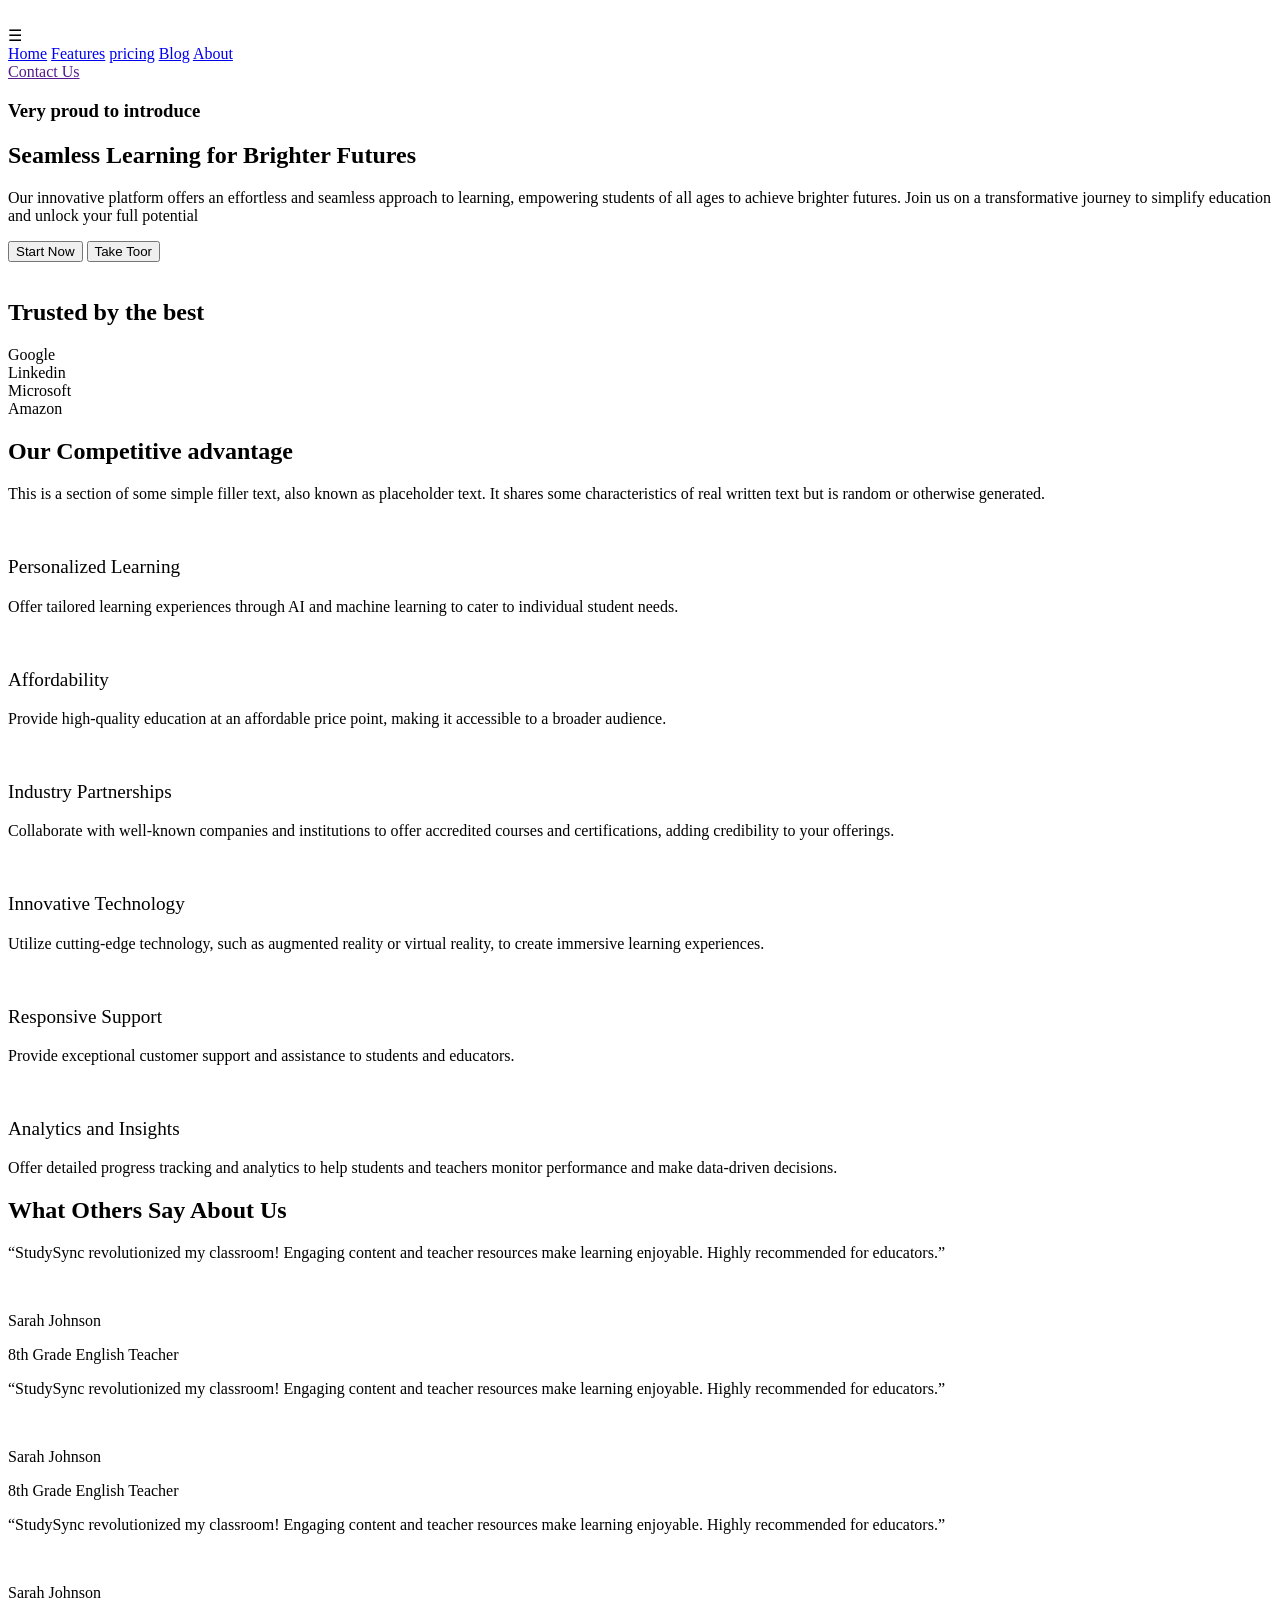
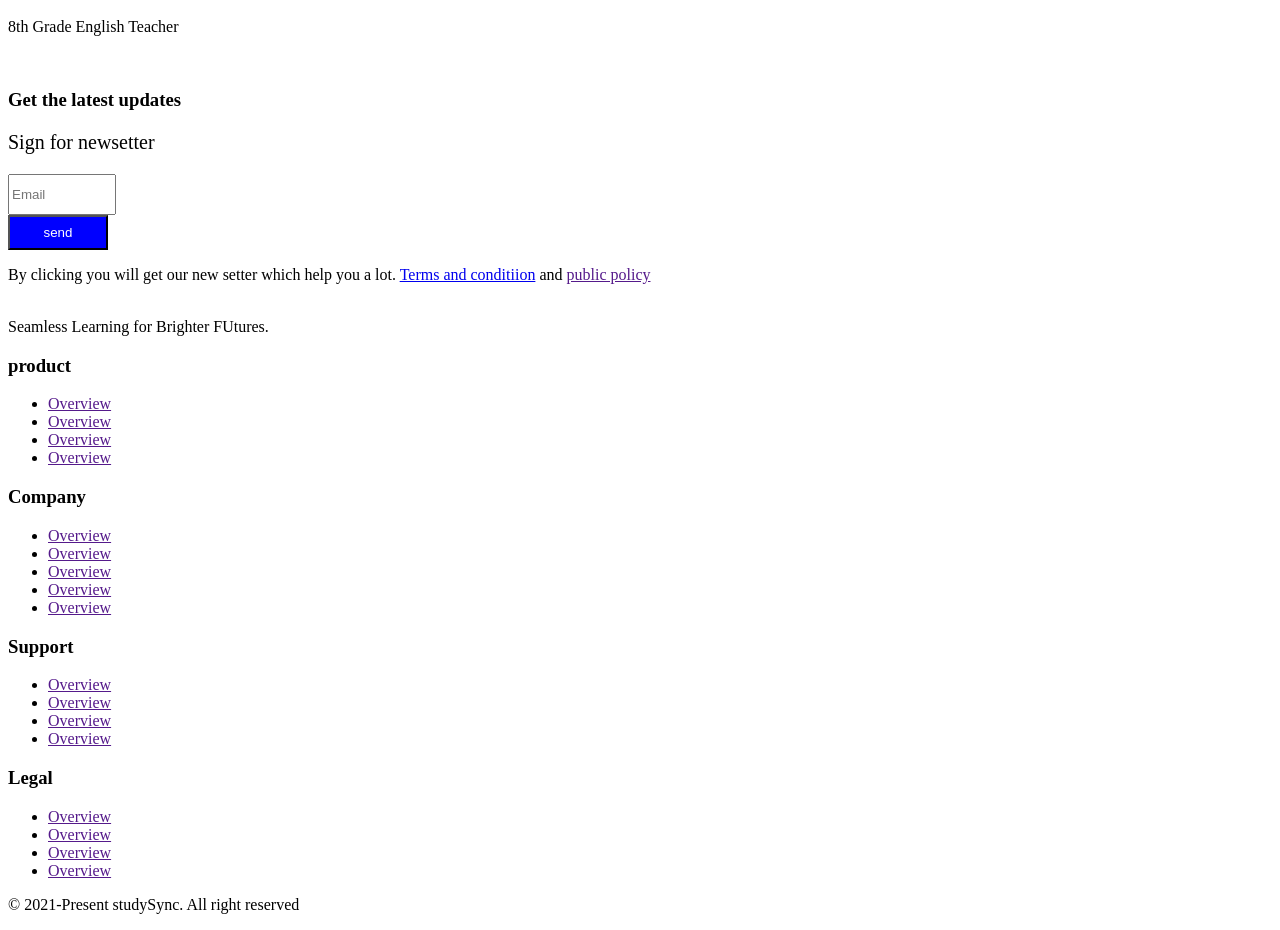
==== index.html @ 5e079e12 "Added structure for  website pages  using HTML" ====
<!DOCTYPE html>
<html lang="en">
<head>
    <meta charset="UTF-8">
    <meta name="viewport" content="width=device-width, initial-scale=1.0">
    <title>Studysync</title>
    <link rel="stylesheet" href="property.css">
<link rel="stylesheet" href="https://cdnjs.cloudflare.com/ajax/libs/font-awesome/7.0.1/css/all.min.css" integrity="sha512-2SwdPD6INVrV/lHTZbO2nodKhrnDdJK9/kg2XD1r9uGqPo1cUbujc+IYdlYdEErWNu69gVcYgdxlmVmzTWnetw==" crossorigin="anonymous" referrerpolicy="no-referrer" />

</head>
<body>
    <div class="header">
        <div class="logo"><a href="#"><img src="log.jpg" alt=""></a></div>
        <div class="hamburger">
          ☰
        </div>
        <div class="nav"><a href="#home">Home</a>
        <a href="#feature">Features</a>
        <a href="#pricing">pricing</a>
        <a href="#Blog">Blog</a>
        <a href="#About">About</a>
        </div>
        <div class="contact"><a href="">Contact Us</a></div>
        
    </div>
    <div class="main-section">
        <div class="left-content"><div class="text-content" id="greeting"><h3>Very proud to introduce

</h3></div>
        <div class="text-content" id="title"><h2>Seamless Learning for Brighter Futures</h2></div>
        <div class="text-content"><p>Our innovative platform offers an effortless and seamless approach to learning, empowering students of all ages to achieve brighter futures. Join us on a transformative journey to simplify education and unlock your full potential</p></div>
        <div class="text-content"><button class="start">Start Now</button>
        <button class="take-toor">Take Toor</button>
        </div>
       </div>
        <div class="right-content"><img src="https://www.myglobalviewpoint.com/wp-content/uploads/2019/12/travel-lost-and-found.jpg" alt=""></div>

    </div>
    <div class="trust"><h2>Trusted by the best</h2></div>
    <div class="media-content">
    
    <div class="social-media">
        
        <div class="app"><i class="fa-brands fa-google"></i>Google
        </div>
        <div class="app"><i class="fa-brands fa-linkedin"></i>Linkedin</div>
        <div class="app"><i class="fa-brands fa-microsoft"></i>Microsoft</div>
        <div class="app"><i class="fa-brands fa-amazon"></i>Amazon</div>
    </div>
    </div>
    <div class="card-section">
    <div class="heading-title"><h2 id="heading-card">Our Competitive advantage
    </h2> 
    <p class="main-description">
                    This is a section of some simple filler text, also known as placeholder text. It shares some characteristics of real written text but is random or otherwise generated.
                </p>
            </div>
            <div class="cards">
                <div class="advantage" id="Personalized"><img src="https://th.bing.com/th/id/OIP.NYyAvEZ271g8vHvGnQtRmQHaHa?w=159&h=180&c=7&r=0&o=7&dpr=1.3&pid=1.7&rm=3" alt="">
                    <p style="font-size: larger;">Personalized Learning</p>
                   <p>Offer tailored learning experiences through AI and machine learning to cater to individual student needs.</p>
                </div>
                <div class="advantage" id="affordable"><img src="https://th.bing.com/th/id/OIP.NYyAvEZ271g8vHvGnQtRmQHaHa?w=159&h=180&c=7&r=0&o=7&dpr=1.3&pid=1.7&rm=3" alt="">
                    <p style="font-size: larger;"> Affordability</p>
                   <p> Provide high-quality education at an affordable price point, making it accessible to a broader audience.
</div>
                <div class="advantage" id="Industry"><img src="https://th.bing.com/th/id/OIP.NYyAvEZ271g8vHvGnQtRmQHaHa?w=159&h=180&c=7&r=0&o=7&dpr=1.3&pid=1.7&rm=3" alt="">
                    <p style="font-size: larger;"> Industry Partnerships</p>
                   <p>Collaborate with well-known companies and institutions to offer accredited courses and certifications, adding credibility to your offerings.
                        </div>
                <div class="advantage" id="innovative"><img src="https://th.bing.com/th/id/OIP.NYyAvEZ271g8vHvGnQtRmQHaHa?w=159&h=180&c=7&r=0&o=7&dpr=1.3&pid=1.7&rm=3" alt="">
                    <p style="font-size: larger;">Innovative Technology</p>
                   <p> Utilize cutting-edge technology, such as augmented reality or virtual reality, to create immersive learning experiences.
          </div>
                <div class="advantage" id="Responsive"><img src="https://th.bing.com/th/id/OIP.NYyAvEZ271g8vHvGnQtRmQHaHa?w=159&h=180&c=7&r=0&o=7&dpr=1.3&pid=1.7&rm=3" alt="">
                    <p style="font-size: larger;">  Responsive Support</p>
                   <p> Provide exceptional customer support and assistance to students and educators. </div>
                <div class="advantage" id="analytics"><img src="https://th.bing.com/th/id/OIP.NYyAvEZ271g8vHvGnQtRmQHaHa?w=159&h=180&c=7&r=0&o=7&dpr=1.3&pid=1.7&rm=3" alt="">
                    <p style="font-size: larger;">  Analytics and Insights</p>
                   <p>   Offer detailed progress tracking and analytics to help students and teachers monitor performance and make data-driven decisions.
                         </div>
                
            
            </div>
   </div>
 <div class="feedback-container">
    <h2>What Others Say About Us</h2>
    <div class="feedback-box">
        
        <div class="feedback-content">
            <div class="feedback-text"><p>“StudySync revolutionized my classroom! Engaging content and teacher resources make learning enjoyable. Highly recommended for educators.”</p></div>
            <img src="https://www.bing.com/th/id/OIP.j2kgzAoWgq7BQMb26Er6qAHaLH?w=193&h=290&c=8&rs=1&qlt=90&o=6&pid=3.1&rm=2" alt="">
            <p class="person-name">  Sarah Johnson</p>
            <div class="job-title"><p> 8th Grade English Teacher</p></div>
        </div>
        <div class="feedback-content"><div class="feedback-text"><p>“StudySync revolutionized my classroom! Engaging content and teacher resources make learning enjoyable. Highly recommended for educators.”</p></div>
            <img src="https://www.bing.com/th/id/OIP.j2kgzAoWgq7BQMb26Er6qAHaLH?w=193&h=290&c=8&rs=1&qlt=90&o=6&pid=3.1&rm=2" alt="">
            <p class="person-name">  Sarah Johnson</p>
            <div class="job-title"><p> 8th Grade English Teacher</p></div>
      </div>
        <div class="feedback-content"><div class="feedback-text"><p>“StudySync revolutionized my classroom! Engaging content and teacher resources make learning enjoyable. Highly recommended for educators.”</p></div>
            <img src="https://www.bing.com/th/id/OIP.j2kgzAoWgq7BQMb26Er6qAHaLH?w=193&h=290&c=8&rs=1&qlt=90&o=6&pid=3.1&rm=2" alt="">
            <p class="person-name">  Sarah Johnson</p>
            <div class="job-title"><p> 8th Grade English Teacher</p></div>
      </div>
    </div>
 </div>
<div class="update-section">
    <div class="update-content">
        <div class="color">
        <img src="https://www.bing.com/th/id/OIP.UIv_nCIcZxFBDqCLaLUd1AHaE8?w=193&h=135&c=8&rs=1&qlt=90&o=6&dpr=1.3&pid=3.1&rm=2" alt=""></div>
        <div class="text-section"><div><h3>Get the latest updates</h3></div>
        <div><p style="font-size: 20px;">Sign for newsetter</p></div>
        <div class="form">
            <div class="email"><input type="email" placeholder="Email" style="color:white; height: 35px; width: 100px; "></div>
            <div class="send" ><input type="button" value="send" style="color:white; height: 35px; width: 100px; background-color: blue;"></div>
        </div>
        <div><p>By clicking you will get our new setter which help you a lot. <a href="#">Terms and conditiion</a> and <a href="">public policy</a></p></div></div>
    </div>
</div>
<div class="footer-container">
  <div class="footer-content">
    <div class="footer-left-content">
        <div class="footer-logo"><a href="#"><img src="log.jpg" alt=""></a></div>
        <div class="footer-text">Seamless Learning for Brighter FUtures.</div>
        <div class="footer-social-media"><a href=""><i class="fa-brands fa-twitter"></i></a>
            <a href=""><i class="fa-brands fa-instagram"></i></a>
            <a href=""><i class="fa-brands fa-linkedin"></i></a>
            <a href=""><i class="fa-brands fa-github"></i></a></div>
    </div>
    <div class="footer-right-content">
        <div class="product"><h3>product</h3>
            <ul> <li><a href="">Overview</a></li>
                <li><a href="">Overview</a></li>
                <li><a href="">Overview</a></li>
                <li><a href="">Overview</a></li>
            </ul>
        </div>
        <div class="Company"><h3>Company</h3>
            <ul> <li><a href="">Overview</a></li>
                <li><a href="">Overview</a></li>
                <li><a href="">Overview</a></li>
                <li><a href="">Overview</a></li>
                <li><a href="">Overview</a></li>
            </ul>
        </div>
        <div class="Support"><h3>Support</h3>
            <ul> <li><a href="">Overview</a></li>
                <li><a href="">Overview</a></li>
                <li><a href="">Overview</a></li>
                <li><a href="">Overview</a></li>
                
            </ul>
        </div>
        <div class="Legal"><h3>Legal</h3>
            <ul> <li><a href="">Overview</a></li>
                <li><a href="">Overview</a></li>
                <li><a href="">Overview</a></li>
                <li><a href="">Overview</a></li>
                
            </ul>
        </div>
        

    </div>
   </div>

</div>


<footer>
    <div class="footer"><p>  © 2021-Present studySync. All right reserved</p></div>
 

</footer>


</body>
</html>
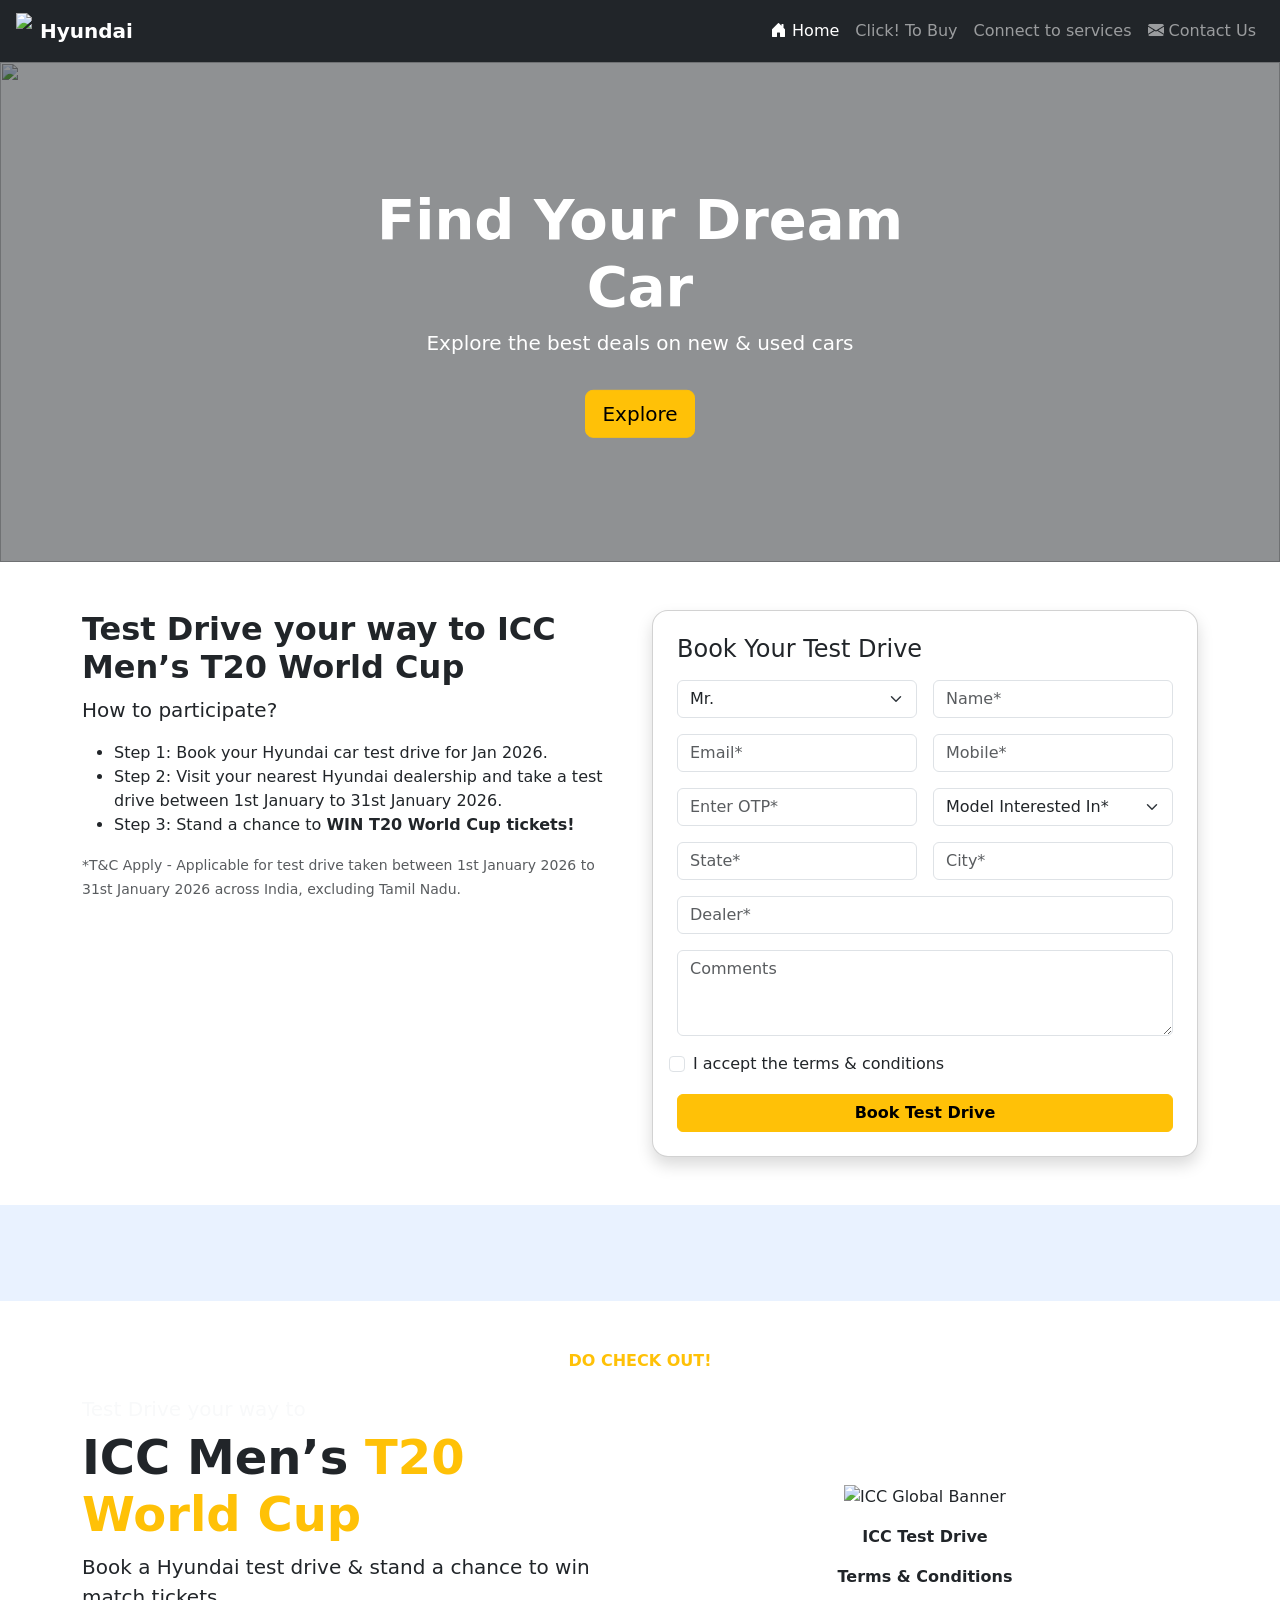
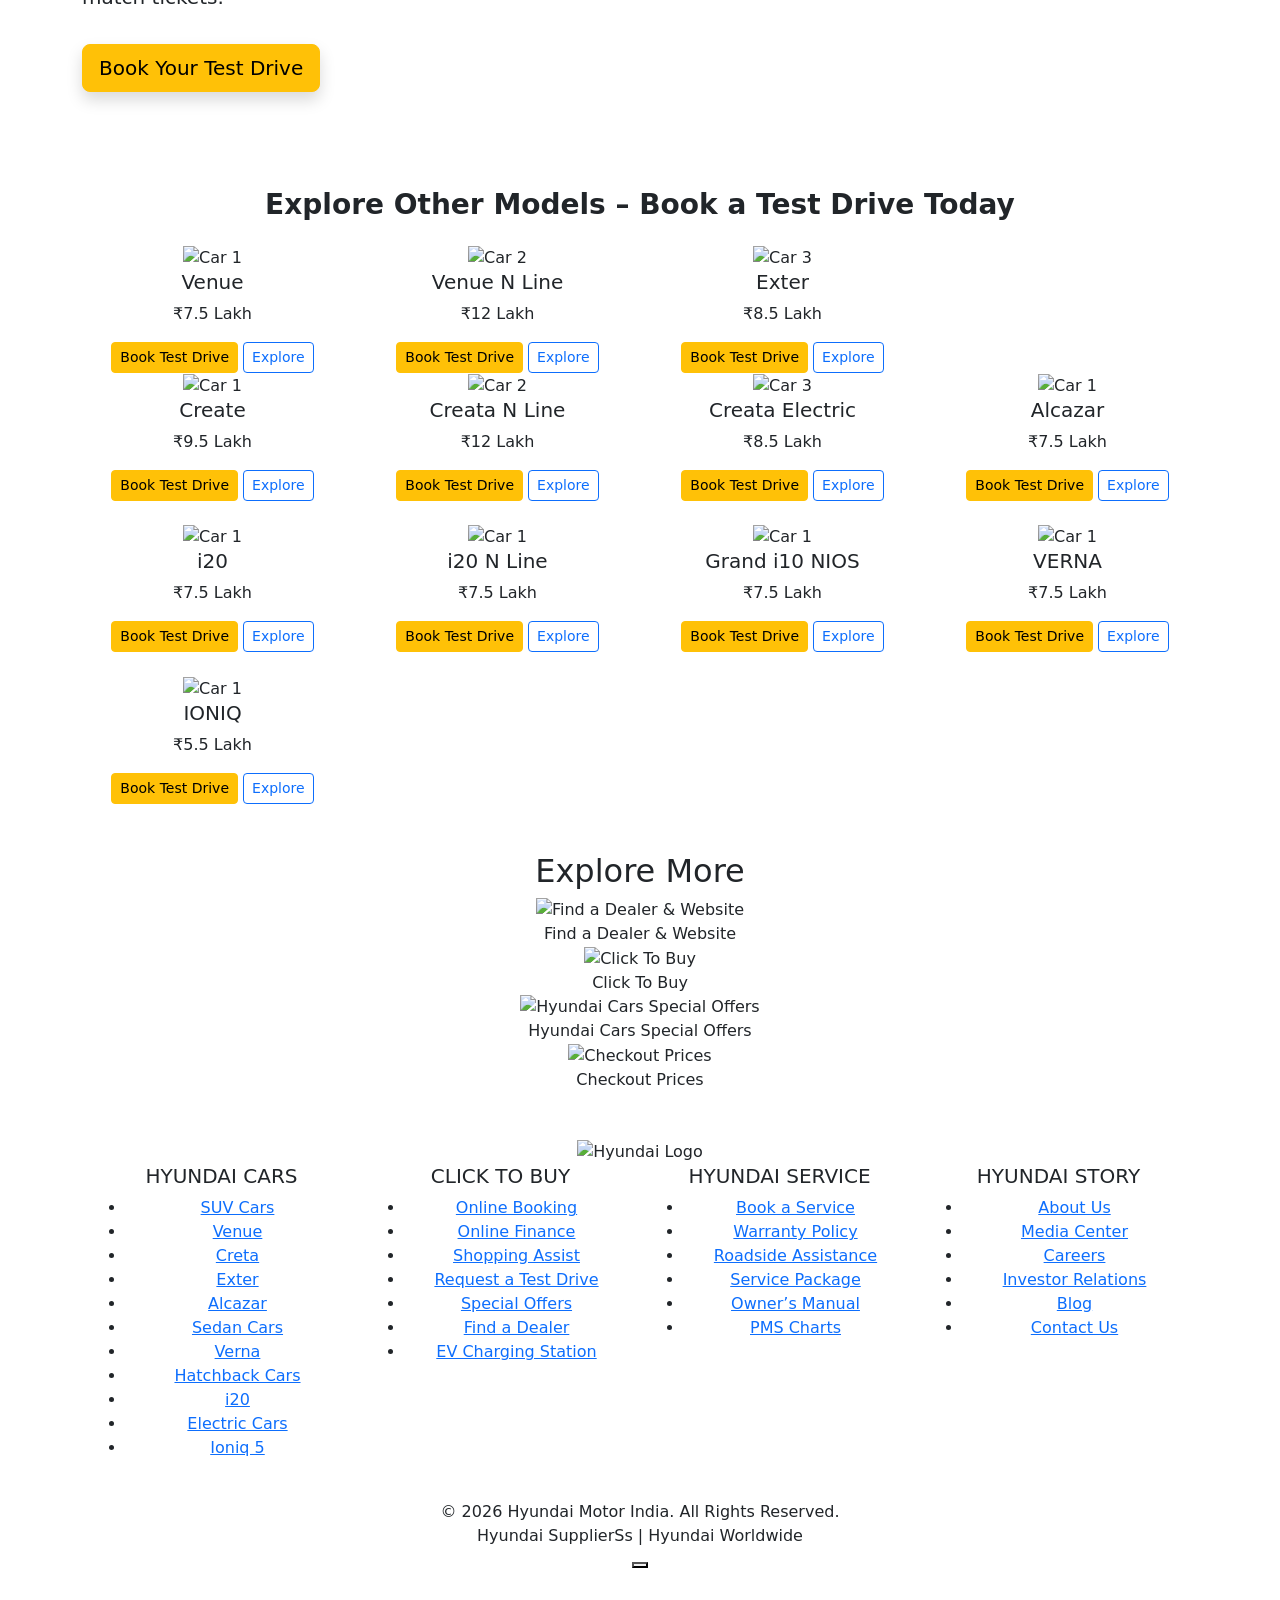
==== commit 95fa917d: "rename file" ====
--- a/index.html
+++ b/index.html
@@ -1,179 +1,536 @@
 <!DOCTYPE html>
 <html lang="en">
 <head>
-    <meta charset="UTF-8">
-    <meta name="viewport" content="width=device-width, initial-scale=1.0">
-    <title>Studysync</title>
-    <link rel="stylesheet" href="property.css">
-<link rel="stylesheet" href="https://cdnjs.cloudflare.com/ajax/libs/font-awesome/7.0.1/css/all.min.css" integrity="sha512-2SwdPD6INVrV/lHTZbO2nodKhrnDdJK9/kg2XD1r9uGqPo1cUbujc+IYdlYdEErWNu69gVcYgdxlmVmzTWnetw==" crossorigin="anonymous" referrerpolicy="no-referrer" />
-
+  <meta charset="UTF-8">
+  <title>Bootstrap Header with Icons</title>
+  <link rel="stylesheet" href="Style.css">
+
+  <link href="https://cdn.jsdelivr.net/npm/bootstrap@5.3.2/dist/css/bootstrap.min.css" rel="stylesheet">
+
+
+  <link href="https://cdn.jsdelivr.net/npm/bootstrap-icons@1.11.1/font/bootstrap-icons.css" rel="stylesheet">
 </head>
 <body>
-    <div class="header">
-        <div class="logo"><a href="#"><img src="log.jpg" alt=""></a></div>
-        <div class="hamburger">
-          ☰
-        </div>
-        <div class="nav"><a href="#home">Home</a>
-        <a href="#feature">Features</a>
-        <a href="#pricing">pricing</a>
-        <a href="#Blog">Blog</a>
-        <a href="#About">About</a>
-        </div>
-        <div class="contact"><a href="">Contact Us</a></div>
-        
-    </div>
-    <div class="main-section">
-        <div class="left-content"><div class="text-content" id="greeting"><h3>Very proud to introduce
-
-</h3></div>
-        <div class="text-content" id="title"><h2>Seamless Learning for Brighter Futures</h2></div>
-        <div class="text-content"><p>Our innovative platform offers an effortless and seamless approach to learning, empowering students of all ages to achieve brighter futures. Join us on a transformative journey to simplify education and unlock your full potential</p></div>
-        <div class="text-content"><button class="start">Start Now</button>
-        <button class="take-toor">Take Toor</button>
-        </div>
-       </div>
-        <div class="right-content"><img src="https://www.myglobalviewpoint.com/wp-content/uploads/2019/12/travel-lost-and-found.jpg" alt=""></div>
-
-    </div>
-    <div class="trust"><h2>Trusted by the best</h2></div>
-    <div class="media-content">
-    
-    <div class="social-media">
-        
-        <div class="app"><i class="fa-brands fa-google"></i>Google
-        </div>
-        <div class="app"><i class="fa-brands fa-linkedin"></i>Linkedin</div>
-        <div class="app"><i class="fa-brands fa-microsoft"></i>Microsoft</div>
-        <div class="app"><i class="fa-brands fa-amazon"></i>Amazon</div>
-    </div>
-    </div>
-    <div class="card-section">
-    <div class="heading-title"><h2 id="heading-card">Our Competitive advantage
-    </h2> 
-    <p class="main-description">
-                    This is a section of some simple filler text, also known as placeholder text. It shares some characteristics of real written text but is random or otherwise generated.
-                </p>
-            </div>
-            <div class="cards">
-                <div class="advantage" id="Personalized"><img src="https://th.bing.com/th/id/OIP.NYyAvEZ271g8vHvGnQtRmQHaHa?w=159&h=180&c=7&r=0&o=7&dpr=1.3&pid=1.7&rm=3" alt="">
-                    <p style="font-size: larger;">Personalized Learning</p>
-                   <p>Offer tailored learning experiences through AI and machine learning to cater to individual student needs.</p>
-                </div>
-                <div class="advantage" id="affordable"><img src="https://th.bing.com/th/id/OIP.NYyAvEZ271g8vHvGnQtRmQHaHa?w=159&h=180&c=7&r=0&o=7&dpr=1.3&pid=1.7&rm=3" alt="">
-                    <p style="font-size: larger;"> Affordability</p>
-                   <p> Provide high-quality education at an affordable price point, making it accessible to a broader audience.
+
+<nav class="navbar navbar-expand-lg navbar-dark bg-dark px-3">
+<a class="navbar-brand d-flex align-items-center" href="#">
+  <img src="https://freepnglogo.com/images/all_img/1720112815hyundai-logo-transparent-image.png"  style="height: 36px; width:auto;">
+  <span class="ms-2 fw-bold text-white">Hyundai</span>
+</a>
+
+  <button class="navbar-toggler" type="button" data-bs-toggle="collapse" data-bs-target="#navbarNav">
+    <span class="navbar-toggler-icon"></span>
+  </button>
+
+  <div class="collapse navbar-collapse" id="navbarNav">
+    <ul class="navbar-nav ms-auto">
+
+      <li class="nav-item">
+        <a class="nav-link active" href="#">
+          <i class="bi bi-house-door-fill"></i> Home
+        </a>
+      </li>
+
+      
+
+      <li class="nav-item">
+        <a class="nav-link" href="click to buy.html">
+          <i class="fa-brands fa-servicestack"></i> Click! To Buy
+        </a>
+      </li>
+
+      <li class="nav-item">
+        <a class="nav-link" href="service.html">
+          <i class="fa-brands fa-intercom"></i>Connect to services 
+        </a>
+      </li>
+      
+<li class="nav-item">
+        <a class="nav-link" href="connect to us.html">
+          <i class="bi bi-envelope-fill"></i> Contact Us
+        </a>
+      </li>
+
+
+    </ul>
+  </div>
+</nav>
+<div class="position-relative">
+  <img src="https://www.hyundai.com/content/dam/hyundai/in/en/data/find-a-car/i20/Highlights/i20inner-pc.jpg" class="img-fluid w-100" style="height:500px; object-fit:cover;">
+
+  <div class="position-absolute top-0 start-0 w-100 h-100 bg-dark opacity-50"></div>
+
+  <div class="position-absolute top-50 start-50 translate-middle text-center text-white">
+    <h1 class="display-4 fw-bold">Find Your Dream Car</h1>
+    <p class="lead">Explore the best deals on new & used cars</p>
+    <a href="#" class="btn btn-warning btn-lg mt-3">Explore</a>
+  </div>
 </div>
-                <div class="advantage" id="Industry"><img src="https://th.bing.com/th/id/OIP.NYyAvEZ271g8vHvGnQtRmQHaHa?w=159&h=180&c=7&r=0&o=7&dpr=1.3&pid=1.7&rm=3" alt="">
-                    <p style="font-size: larger;"> Industry Partnerships</p>
-                   <p>Collaborate with well-known companies and institutions to offer accredited courses and certifications, adding credibility to your offerings.
-                        </div>
-                <div class="advantage" id="innovative"><img src="https://th.bing.com/th/id/OIP.NYyAvEZ271g8vHvGnQtRmQHaHa?w=159&h=180&c=7&r=0&o=7&dpr=1.3&pid=1.7&rm=3" alt="">
-                    <p style="font-size: larger;">Innovative Technology</p>
-                   <p> Utilize cutting-edge technology, such as augmented reality or virtual reality, to create immersive learning experiences.
+
+<div class="container my-5">
+  <div class="row">
+    <div class="col-lg-6 mb-4">
+      <h2 class="fw-bold">Test Drive your way to ICC Men’s T20 World Cup</h2>
+      <p class="lead">How to participate?</p>
+      <ul>
+        <li>Step 1: Book your Hyundai car test drive for Jan 2026.</li>
+        <li>Step 2: Visit your nearest Hyundai dealership and take a test drive between 1st January to 31st January 2026.</li>
+        <li>Step 3: Stand a chance to <strong>WIN T20 World Cup tickets!</strong></li>
+      </ul>
+
+      <small class="text-muted">
+        *T&C Apply - Applicable for test drive taken between 1st January 2026 to 31st January 2026 across India, excluding Tamil Nadu.
+      </small>
+    </div>
+
+    <div class="col-lg-6">
+      <div class="card shadow p-4 rounded-4">
+        <h4 class="mb-3">Book Your Test Drive</h4>
+
+        <form>
+          <div class="row g-3">
+            <div class="col-md-6">
+              <select class="form-select">
+                <option>Mr.</option>
+                <option>Ms.</option>
+              </select>
+            </div>
+
+            <div class="col-md-6">
+              <input type="text" class="form-control" placeholder="Name*" required>
+            </div>
+             <div class="col-md-6">
+              <input type="email" class="form-control" placeholder="Email*" required>
+            </div>
+
+            <div class="col-md-6">
+              <input type="tel" class="form-control" placeholder="Mobile*" required>
+            </div>
+
+            <div class="col-md-6">
+              <input type="text" class="form-control" placeholder="Enter OTP*" required>
+            </div>
+
+            <div class="col-md-6">
+              <select class="form-select">
+                <option selected>Model Interested In*</option>
+                <option>All New i20</option>
+                <option>Creta</option>
+                <option>Venue</option>
+              </select>
+            </div>
+
+            <div class="col-md-6">
+              <input type="text" class="form-control" placeholder="State*" required>
+            </div>
+
+            <div class="col-md-6">
+              <input type="text" class="form-control" placeholder="City*" required>
+            </div>
+
+            
+            <div class="col-md-12">
+              <input type="text" class="form-control" placeholder="Dealer*" required>
+            </div>
+
+            <div class="col-md-12">
+              <textarea class="form-control" rows="3" placeholder="Comments"></textarea>
+            </div>
+
+            <div class="col-md-12 form-check">
+              <input class="form-check-input" type="checkbox" required>
+              <label class="form-check-label">
+                I accept the terms & conditions
+              </label>
+            </div>
+
+            <div class="col-md-12">
+              <button type="submit" class="btn btn-warning w-100 fw-bold">
+                Book Test Drive
+              </button>
+            </div>
+
           </div>
-                <div class="advantage" id="Responsive"><img src="https://th.bing.com/th/id/OIP.NYyAvEZ271g8vHvGnQtRmQHaHa?w=159&h=180&c=7&r=0&o=7&dpr=1.3&pid=1.7&rm=3" alt="">
-                    <p style="font-size: larger;">  Responsive Support</p>
-                   <p> Provide exceptional customer support and assistance to students and educators. </div>
-                <div class="advantage" id="analytics"><img src="https://th.bing.com/th/id/OIP.NYyAvEZ271g8vHvGnQtRmQHaHa?w=159&h=180&c=7&r=0&o=7&dpr=1.3&pid=1.7&rm=3" alt="">
-                    <p style="font-size: larger;">  Analytics and Insights</p>
-                   <p>   Offer detailed progress tracking and analytics to help students and teachers monitor performance and make data-driven decisions.
-                         </div>
-                
-            
-            </div>
-   </div>
- <div class="feedback-container">
-    <h2>What Others Say About Us</h2>
-    <div class="feedback-box">
-        
-        <div class="feedback-content">
-            <div class="feedback-text"><p>“StudySync revolutionized my classroom! Engaging content and teacher resources make learning enjoyable. Highly recommended for educators.”</p></div>
-            <img src="https://www.bing.com/th/id/OIP.j2kgzAoWgq7BQMb26Er6qAHaLH?w=193&h=290&c=8&rs=1&qlt=90&o=6&pid=3.1&rm=2" alt="">
-            <p class="person-name">  Sarah Johnson</p>
-            <div class="job-title"><p> 8th Grade English Teacher</p></div>
-        </div>
-        <div class="feedback-content"><div class="feedback-text"><p>“StudySync revolutionized my classroom! Engaging content and teacher resources make learning enjoyable. Highly recommended for educators.”</p></div>
-            <img src="https://www.bing.com/th/id/OIP.j2kgzAoWgq7BQMb26Er6qAHaLH?w=193&h=290&c=8&rs=1&qlt=90&o=6&pid=3.1&rm=2" alt="">
-            <p class="person-name">  Sarah Johnson</p>
-            <div class="job-title"><p> 8th Grade English Teacher</p></div>
-      </div>
-        <div class="feedback-content"><div class="feedback-text"><p>“StudySync revolutionized my classroom! Engaging content and teacher resources make learning enjoyable. Highly recommended for educators.”</p></div>
-            <img src="https://www.bing.com/th/id/OIP.j2kgzAoWgq7BQMb26Er6qAHaLH?w=193&h=290&c=8&rs=1&qlt=90&o=6&pid=3.1&rm=2" alt="">
-            <p class="person-name">  Sarah Johnson</p>
-            <div class="job-title"><p> 8th Grade English Teacher</p></div>
-      </div>
-    </div>
- </div>
-<div class="update-section">
-    <div class="update-content">
-        <div class="color">
-        <img src="https://www.bing.com/th/id/OIP.UIv_nCIcZxFBDqCLaLUd1AHaE8?w=193&h=135&c=8&rs=1&qlt=90&o=6&dpr=1.3&pid=3.1&rm=2" alt=""></div>
-        <div class="text-section"><div><h3>Get the latest updates</h3></div>
-        <div><p style="font-size: 20px;">Sign for newsetter</p></div>
-        <div class="form">
-            <div class="email"><input type="email" placeholder="Email" style="color:white; height: 35px; width: 100px; "></div>
-            <div class="send" ><input type="button" value="send" style="color:white; height: 35px; width: 100px; background-color: blue;"></div>
-        </div>
-        <div><p>By clicking you will get our new setter which help you a lot. <a href="#">Terms and conditiion</a> and <a href="">public policy</a></p></div></div>
-    </div>
+        </form>
+      </div>
+    </div>
+  </div>
 </div>
-<div class="footer-container">
-  <div class="footer-content">
-    <div class="footer-left-content">
-        <div class="footer-logo"><a href="#"><img src="log.jpg" alt=""></a></div>
-        <div class="footer-text">Seamless Learning for Brighter FUtures.</div>
-        <div class="footer-social-media"><a href=""><i class="fa-brands fa-twitter"></i></a>
-            <a href=""><i class="fa-brands fa-instagram"></i></a>
-            <a href=""><i class="fa-brands fa-linkedin"></i></a>
-            <a href=""><i class="fa-brands fa-github"></i></a></div>
-    </div>
-    <div class="footer-right-content">
-        <div class="product"><h3>product</h3>
-            <ul> <li><a href="">Overview</a></li>
-                <li><a href="">Overview</a></li>
-                <li><a href="">Overview</a></li>
-                <li><a href="">Overview</a></li>
-            </ul>
-        </div>
-        <div class="Company"><h3>Company</h3>
-            <ul> <li><a href="">Overview</a></li>
-                <li><a href="">Overview</a></li>
-                <li><a href="">Overview</a></li>
-                <li><a href="">Overview</a></li>
-                <li><a href="">Overview</a></li>
-            </ul>
-        </div>
-        <div class="Support"><h3>Support</h3>
-            <ul> <li><a href="">Overview</a></li>
-                <li><a href="">Overview</a></li>
-                <li><a href="">Overview</a></li>
-                <li><a href="">Overview</a></li>
-                
-            </ul>
-        </div>
-        <div class="Legal"><h3>Legal</h3>
-            <ul> <li><a href="">Overview</a></li>
-                <li><a href="">Overview</a></li>
-                <li><a href="">Overview</a></li>
-                <li><a href="">Overview</a></li>
-                
-            </ul>
-        </div>
-        
-
-    </div>
-   </div>
-
+<div class="container-fluid py-5" style="background-color:#e9f2ff;">
+  <div class="container">
+
+  </div>
 </div>
-
-
-<footer>
-    <div class="footer"><p>  © 2021-Present studySync. All right reserved</p></div>
+<style>
+
+</style>
+
+<div class="container-fluid hero-bg py-5">
+
+  
+  <div class="sparkle" style="top:20%; left:10%;"></div>
+  <div class="sparkle" style="top:50%; left:70%;"></div>
+  <div class="sparkle" style="top:30%; left:50%;"></div>
+  <div class="sparkle" style="top:80%; left:20%;"></div>
+
+  <div class="container">
+    <div class="text-center mb-4 fade-up" data-reveal>
+      <span class="text-uppercase fw-bold text-warning">Do check out!</span>
+    </div>
+
+    <div class="row align-items-center">
+
+    
+      <div class="col-lg-6 fade-up" data-reveal>
+        <h5 class="text-light">Test Drive your way to</h5>
+        <h1 class="fw-bold display-5">
+          ICC Men’s <span class="text-warning">T20 World Cup</span>
+        </h1>
+        <p class="lead">Book a Hyundai test drive & stand a chance to win match tickets.</p>
+
+        <a href="#form" class="btn btn-warning btn-lg mt-3 shadow">
+          Book Your Test Drive
+        </a>
+
+    
+        <div id="countdown" class="countdown"></div>
+      </div>
+
+      
+      <div class="col-lg-6 text-center fade-up" data-reveal>
+        <img 
+          src="https://www.hyundai.com/content/dam/hyundai/in/en/images/ClicktoBuy/icc-global-banner.jpg"
+          alt="ICC Global Banner"
+          class="img-fluid glow-img mt-4 mt-lg-0"
+          style="max-height:300px; object-fit:cover;"
+        >
+        <p class="mt-3 fw-semibold">ICC Test Drive</p>
+        <p class="mt-3 fw-semibold">Terms & Conditions</p>
+      </div>
+
+    </div>
+  </div>
+</div>
+
+<script>
+const reveals = document.querySelectorAll('[data-reveal]');
+window.addEventListener('scroll', () => {
+  const triggerBottom = window.innerHeight * 0.85;
+  reveals.forEach(el => {
+    const top = el.getBoundingClientRect().top;
+    if(top < triggerBottom) {
+      el.classList.add('revealed');
+    }
+  });
+});
+
+
+const countdown = () => {
+  const endDate = new Date("Jan 31, 2026 23:59:59").getTime();
+  const now = new Date().getTime();
+  const diff = endDate - now;
+
+  const days = Math.floor(diff / (1000 * 60 * 60 * 24));
+  const hours = Math.floor((diff % (1000 * 60 * 60 * 24)) / (1000*60*60));
+  const mins = Math.floor((diff % (1000 * 60 * 60)) / (1000*60));
+  const secs = Math.floor((diff % (1000 * 60)) / 1000);
+
+  document.getElementById("countdown").innerHTML = 
+    ${days}d ${hours}h ${mins}m ${secs}s;
+
+  if(diff < 0){
+    document.getElementById("countdown").innerHTML = "Offer Ended!";
+  }
+}
+setInterval(countdown, 1000);
+</script>
+<div class="container my-5 text-center">
+
+  
+  <h3 class="fw-bold mb-4">
+    Explore Other Models – Book a Test Drive Today
+  </h3>
+
+  <div class="row g-4">
+    
+    <div class="col-6 col-md-3">
+      <div class="car-card">
+        <img src="https://www.hyundai.com/content/dam/hyundai/in/en/data/vehicle-thumbnail/Thumbnail/venue_thumbnail_pc.png" alt="Car 1">
+        <div class="car-card-body">
+          <h5>Venue</h5>
+          <p>₹7.5 Lakh</p>
+          <a href="#bookCar1" class="btn btn-warning btn-sm">Book Test Drive</a>
+          <a href="Venue.html" class="btn btn-outline-primary btn-sm">Explore</a>
+
+        </div>
+      </div>
+    </div>
+    <div class="col-6 col-md-3">
+      <div class="car-card">
+        <img src="https://www.hyundai.com/content/dam/hyundai/in/en/data/vehicle-thumbnail/Thumbnail/venue_n_line_thumbnail_pc.png" alt="Car 2">
+        <div class="car-card-body">
+          <h5>Venue N Line</h5>
+          <p>₹12 Lakh</p>
+          <a href="#bookCar2" class="btn btn-warning btn-sm">Book Test Drive</a>
+          <a href="Venue Nline .html" class="btn btn-outline-primary btn-sm">Explore</a>
+
+        </div>
+      </div>
+    </div>
+
+    
+    <div class="col-6 col-md-3">
+      <div class="car-card">
+        <img src="https://www.hyundai.com/content/dam/hyundai/in/en/data/vehicle-thumbnail/Thumbnail/exter_thumbnail_pc.png" alt="Car 3">
+        <div class="car-card-body">
+          <h5>Exter</h5>
+          <p>₹8.5 Lakh</p>
+          <a href="#bookCar3" class="btn btn-warning btn-sm">Book Test Drive</a>
+         <a href="Exter.html" class="btn btn-outline-primary btn-sm">Explore</a>
+
+        </div>
+      </div>
+    </div>
+
+    
+  </div>
+   <div class="row g-4">
+    
+    <div class="col-6 col-md-3">
+      <div class="car-card">
+        <img src="https://www.hyundai.com/content/dam/hyundai/in/en/data/vehicle-thumbnail/Thumbnail/creta-suvpc.png" alt="Car 1">
+        <div class="car-card-body">
+          <h5>Create</h5>
+          <p>₹9.5 Lakh</p>
+          <a href="#bookCar1" class="btn btn-warning btn-sm">Book Test Drive</a>
+        <a href="Create.html" class="btn btn-outline-primary btn-sm">Explore</a>
+
+        </div>
+      </div>
+    </div>
+    <div class="col-6 col-md-3">
+      <div class="car-card">
+        <img src="https://www.hyundai.com/content/dam/hyundai/in/en/data/vehicle-thumbnail/Thumbnail/creta-thumbnail-pc.png" alt="Car 2">
+        <div class="car-card-body">
+          <h5>Creata N Line</h5>
+          <p>₹12 Lakh</p>
+          <a href="#bookCar2" class="btn btn-warning btn-sm">Book Test Drive</a>
+          <a href="Creata N line.html" class="btn btn-outline-primary btn-sm">Explore</a>
+
+        </div>
+      </div>
+    </div>
+
+    
+    <div class="col-6 col-md-3">
+      <div class="car-card">
+        <img src="https://www.hyundai.com/content/dam/hyundai/in/en/data/vehicle-thumbnail/creta_thumbnail_pc.png" alt="Car 3">
+        <div class="car-card-body">
+          <h5>Creata Electric</h5>
+          <p>₹8.5 Lakh</p>
+          <a href="#bookCar3" class="btn btn-warning btn-sm">Book Test Drive</a>
+          <a href="#exploreCar1" class="btn btn-outline-primary btn-sm">Explore</a>
+
+        </div>
+      </div>
+    </div>
+
+    <div class="col-6 col-md-3">
+      <div class="car-card">
+        <img src="https://www.hyundai.com/content/dam/hyundai/in/en/data/vehicle-thumbnail/Thumbnail/thumbnail460x250.png" alt="Car 1">
+        <div class="car-card-body">
+          <h5>Alcazar</h5>
+          <p>₹7.5 Lakh</p>
+          <a href="#bookCar1" class="btn btn-warning btn-sm">Book Test Drive</a>
+          <a href="#exploreCar1" class="btn btn-outline-primary btn-sm">Explore</a>
+
+        </div>
+      </div>
+    </div><div class="col-6 col-md-3">
+      <div class="car-card">
+        <img src="https://www.hyundai.com/content/dam/hyundai/in/en/data/vehicle-thumbnail/Thumbnail/i20pe_PC.png" alt="Car 1">
+        <div class="car-card-body">
+          <h5>i20</h5>
+          <p>₹7.5 Lakh</p>
+          <a href="#bookCar1" class="btn btn-warning btn-sm">Book Test Drive</a>
+          <a href="#exploreCar1" class="btn btn-outline-primary btn-sm">Explore</a>
+
+        </div>
+      </div>
+    </div><div class="col-6 col-md-3">
+      <div class="car-card">
+        <img src="https://www.hyundai.com/content/dam/hyundai/in/en/data/find-a-car/i20-n-line/Highlights/pc/i20-n-linethumbnail-pc.png" alt="Car 1">
+        <div class="car-card-body">
+          <h5>i20 N Line</h5>
+          <p>₹7.5 Lakh</p>
+          <a href="#bookCar1" class="btn btn-warning btn-sm">Book Test Drive</a>
+          <a href="#exploreCar1" class="btn btn-outline-primary btn-sm">Explore</a>
+
+        </div>
+      </div>
+  </div>
+  <div class="col-6 col-md-3">
+      <div class="car-card">
+        <img src="https://www.hyundai.com/content/dam/hyundai/in/en/data/vehicle-thumbnail/Thumbnail/grandi10nios_thumbnail_pc.png" alt="Car 1">
+        <div class="car-card-body">
+          <h5>Grand i10 NIOS</h5>
+          <p>₹7.5 Lakh</p>
+          <a href="#bookCar1" class="btn btn-warning btn-sm">Book Test Drive</a>
+          <a href="#exploreCar1" class="btn btn-outline-primary btn-sm">Explore</a>
+
+        </div>
+      </div>
+    </div><div class="col-6 col-md-3">
+      <div class="car-card">
+        <img src="https://www.hyundai.com/content/dam/hyundai/in/en/data/vehicle-thumbnail/Thumbnail/verna_thumbanil_pc.png" alt="Car 1">
+        <div class="car-card-body">
+          <h5>VERNA</h5>
+          <p>₹7.5 Lakh</p>
+          <a href="#bookCar1" class="btn btn-warning btn-sm">Book Test Drive</a>
+          <a href="#exploreCar1" class="btn btn-outline-primary btn-sm">Explore</a>
+
+        </div>
+      </div>
+    </div><div class="col-6 col-md-3">
+      <div class="car-card">
+        <img src="https://www.hyundai.com/content/dam/hyundai/in/en/data/vehicle-thumbnail/Thumbnail/ioniq_thumbnail_pc.png" alt="Car 1">
+        <div class="car-card-body">
+          <h5>IONIQ</h5>
+          <p>₹5.5 Lakh</p>
+          <a href="#bookCar1" class="btn btn-warning btn-sm">Book Test Drive</a>
+          <a href="#exploreCar1" class="btn btn-outline-primary btn-sm">Explore</a>
+
+        </div>
+      </div>
+    </div>
+</div>
+
+
+
+<div class="container my-5">
+  <h2 class="explore-heading">Explore More</h2>
+
+  <div class="scroll-row">
+    <div class="scroll-content">
+
+
+      <div class="explore-card">
+        <img src="https://www.hyundai.com/content/dam/hyundai/in/en/data/find-a-car/elantra/learn-more/pc/LM%20-%20PC%20-%20512%20x%20340%20-%20Find%20a%20Dealer.jpg" alt="Find a Dealer & Website">
+        <div class="explore-label">Find a Dealer & Website</div>
+      </div>
+      <div class="explore-card">
+        <img src="https://www.hyundai.com/content/dam/hyundai/in/en/data/find-a-car/elantra/learn-more/pc/Clicktobuy.jpg" alt="Click To Buy">
+        <div class="explore-label">Click To Buy</div>
+      </div>
+      <div class="explore-card">
+        <img src="https://www.hyundai.com/content/dam/hyundai/in/en/data/find-a-car/elantra/learn-more/specialofferpc.jpg" alt="Hyundai Cars Special Offers">
+        <div class="explore-label">Hyundai Cars Special Offers</div>
+      </div>
+      
+      <div class="explore-card">
+        <img src="https://www.hyundai.com/content/dam/hyundai/in/en/data/find-a-car/elantra/learn-more/emiassurancepc.jpg" alt="Checkout Prices">
+        <div class="explore-label">Checkout Prices</div>
+      </div>
+
+    </div>
+  </div>
+</div>
+<footer class="hyundai-footer">
+  <div class="container">
+
+    <div class="footer-logo text-center">
+      <img src="https://www.hyundai.com/content/dam/hyundai/in/en/images/common/footer_logo_pc.png" alt="Hyundai Logo">
+    </div>
+
+    <div class="row gy-4">
+
+      <div class="col-md-3 col-12">
+        <h5 data-bs-toggle="collapse" data-bs-target="#carsFooter">HYUNDAI CARS</h5>
+        <ul class="collapse show" id="carsFooter">
+          <li><a href="Creata N line.html">SUV Cars</a></li>
+          <li><a href="Venue.html">Venue</a></li>
+          <li><a href="Create.html">Creta</a></li>
+          <li><a href="Exter.html">Exter</a></li>
+          <li><a href="Venue Nline .html">Alcazar</a></li>
+          <li><a href="#">Sedan Cars</a></li>
+          <li><a href="#">Verna</a></li>
+          <li><a href="#">Hatchback Cars</a></li>
+          <li><a href="#">i20</a></li>
+          <li><a href="#">Electric Cars</a></li>
+          <li><a href="#">Ioniq 5</a></li>
+        </ul>
+      </div>
+
+      <div class="col-md-3 col-12">
+        <h5 data-bs-toggle="collapse" data-bs-target="#buyFooter">CLICK TO BUY</h5>
+        <ul class="collapse show" id="buyFooter">
+          <li><a href="click to buy.html">Online Booking</a></li>
+          <li><a href="#">Online Finance</a></li>
+          <li><a href="#">Shopping Assist</a></li>
+          <li><a href="#">Request a Test Drive</a></li>
+          <li><a href="#">Special Offers</a></li>
+          <li><a href="#">Find a Dealer</a></li>
+          <li><a href="#">EV Charging Station</a></li>
+        </ul>
+      </div>
+
+      <div class="col-md-3 col-12">
+        <h5 data-bs-toggle="collapse" data-bs-target="#serviceFooter">HYUNDAI SERVICE</h5>
+        <ul class="collapse show" id="serviceFooter">
+          <li><a href="service.html">Book a Service</a></li>
+          <li><a href="#">Warranty Policy</a></li>
+          <li><a href="#">Roadside Assistance</a></li>
+          <li><a href="#">Service Package</a></li>
+          <li><a href="#">Owner’s Manual</a></li>
+          <li><a href="#">PMS Charts</a></li>
+        </ul>
+      </div>
+
+      <div class="col-md-3 col-12">
+        <h5 data-bs-toggle="collapse" data-bs-target="#storyFooter">HYUNDAI STORY</h5>
+        <ul class="collapse show" id="storyFooter">
+          <li><a href="#">About Us</a></li>
+          <li><a href="#">Media Center</a></li>
+          <li><a href="#">Careers</a></li>
+          <li><a href="#">Investor Relations</a></li>
+          <li><a href="#">Blog</a></li>
+          <li><a href="connect to us.html">Contact Us</a></li>
+        </ul>
+
+        <div class="footer-social mt-3">
+          <i class="fa-brands fa-facebook-f"></i>
+          <i class="fa-brands fa-instagram"></i>
+          <i class="fa-brands fa-x-twitter"></i>
+          <i class="fa-brands fa-youtube"></i>
+        </div>
+      </div>
+
+    </div>
+
+    <div class="footer-bottom mt-4">
+      <div>© 2026 Hyundai Motor India. All Rights Reserved.</div>
+      <div>Hyundai SupplierSs | Hyundai Worldwide</div>
+    </div>
+  </div>
+</footer>
+
+<button id="backToTop"><i class="fa-solid fa-arrow-up"></i></button>
+
+
+
+<script src="https://cdn.jsdelivr.net/npm/bootstrap@5.3.2/dist/js/bootstrap.bundle.min.js">
+ const backToTop = document.getElementById("backToTop");
+
+  window.addEventListener("scroll", () => {
+    backToTop.style.display = window.scrollY > 300 ? "block" : "none";
+  });
+
+  backToTop.addEventListener("click", () => {
+    window.scrollTo({ top: 0, behavior: "smooth" });
+  });
+
  
-
-</footer>
-
+</script>
 
 </body>
 </html>
